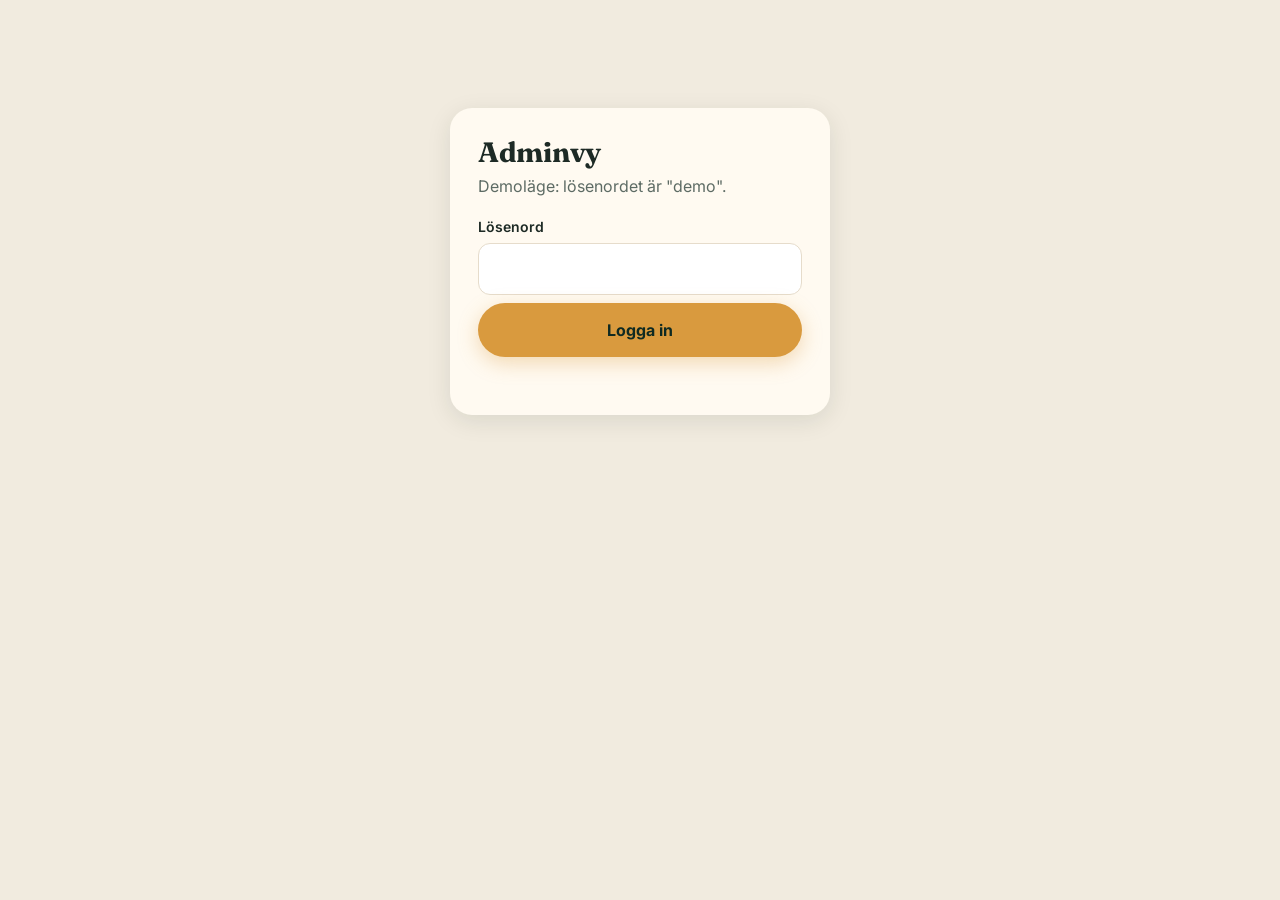
==== admin.html @ 9d67931b "Add files via upload" ====
<!DOCTYPE html>
<html lang="sv">
<head>
  <meta charset="utf-8">
  <meta name="viewport" content="width=device-width, initial-scale=1">
  <meta name="robots" content="noindex, nofollow">
  <meta name="theme-color" content="#0f2a22">
  <title>Admin – Röstresultat</title>
  <link rel="preconnect" href="https://fonts.googleapis.com">
  <link rel="preconnect" href="https://fonts.gstatic.com" crossorigin>
  <link href="https://fonts.googleapis.com/css2?family=Fraunces:opsz,wght@9..144,600;9..144,700&family=Inter:wght@400;600;700&display=swap" rel="stylesheet">
  <link rel="stylesheet" href="style.css">
  <style>
    body { background: #f1ebdf; }
    .login { max-width: 380px; margin: 12vh auto; background: var(--paper); border-radius: 22px; padding: 28px; box-shadow: var(--shadow); }
    .login h1 { font-size: 28px; }
    .login p { color: var(--muted); margin: 6px 0 18px; }
    label { font-size: 14px; font-weight: 600; display: block; margin-bottom: 6px; }
    input[type=password], input[type=text] {
      width: 100%; font: inherit; padding: 13px 14px; border-radius: 12px; border: 1.5px solid var(--line); background: #fff;
    }
    input:focus { outline: 2px solid var(--gold); border-color: var(--gold); }
    .err { color: var(--coral); font-weight: 600; font-size: 14px; min-height: 20px; margin-top: 10px; }
    .login .cta { width: 100%; margin-top: 8px; }

    .admin { display: none; padding: 24px 20px 60px; }
    .admin.show { display: block; }
    .admin-head { display: flex; flex-wrap: wrap; align-items: center; gap: 12px; margin-bottom: 20px; }
    .admin-head h1 { font-size: clamp(26px, 5vw, 34px); margin-right: auto; }
    .meta { font-size: 13px; color: var(--muted); }
    .btn {
      display: inline-flex; align-items: center; gap: 6px; border: 1.5px solid var(--jungle); background: #fff; color: var(--jungle);
      font-weight: 600; font-size: 14px; padding: 9px 14px; border-radius: 999px;
    }
    .btn.primary { background: var(--jungle); color: var(--cream); }
    .btn.danger { border-color: var(--coral); color: var(--coral); }
    .btn:disabled { opacity: .5; }

    .kpis { display: grid; gap: 12px; grid-template-columns: repeat(auto-fit, minmax(160px, 1fr)); margin-bottom: 20px; }
    .kpi { background: var(--paper); border-radius: 16px; padding: 16px 18px; border: 1px solid var(--line); }
    .kpi .v { font-family: var(--serif); font-size: 34px; font-weight: 700; line-height: 1.1; }
    .kpi .l { font-size: 13px; color: var(--muted); margin-top: 4px; }
    .status-dot { display: inline-block; width: 10px; height: 10px; border-radius: 50%; margin-right: 6px; vertical-align: middle; }

    .panel { background: var(--paper); border-radius: 18px; border: 1px solid var(--line); padding: 20px; margin-bottom: 20px; }
    .panel h2 { font-size: 22px; margin-bottom: 14px; }
    .panel-row { display: grid; gap: 20px; grid-template-columns: 1fr; }
    @media (min-width: 860px) { .panel-row { grid-template-columns: 1fr 1fr; } }

    .rank { list-style: none; padding: 0; margin: 0; display: grid; gap: 12px; }
    .rank li { display: grid; grid-template-columns: 28px 52px 1fr auto; gap: 12px; align-items: center; }
    .rank .pos { font-family: var(--serif); font-weight: 700; font-size: 20px; color: var(--muted); text-align: center; }
    .rank li:first-child .pos { color: var(--gold-dark); }
    .rank img { width: 52px; height: 52px; border-radius: 12px; object-fit: cover; }
    .rank .name { font-weight: 700; }
    .rank .bar { font-size: 13px; color: var(--muted); }
    .track { height: 8px; background: var(--cream); border-radius: 4px; margin-top: 6px; overflow: hidden; }
    .fill { height: 100%; background: var(--jungle); border-radius: 4px; transition: width .5s; }
    .rank li:first-child .fill { background: var(--gold); }
    .rank .num { text-align: right; }
    .rank .num b { font-family: var(--serif); font-size: 24px; display: block; line-height: 1; }
    .rank .num span { font-size: 12.5px; color: var(--muted); }
    .unknown { font-size: 11px; background: #f9dcd5; color: #7a2c1c; padding: 2px 6px; border-radius: 6px; margin-left: 6px; }

    table { width: 100%; border-collapse: collapse; font-size: 14px; }
    th, td { text-align: left; padding: 8px 6px; border-bottom: 1px solid var(--line); }
    th { font-size: 12px; text-transform: uppercase; letter-spacing: .06em; color: var(--muted); }
    td.r, th.r { text-align: right; }
    .muted { color: var(--muted); font-size: 13px; }
    .tools { display: flex; flex-wrap: wrap; gap: 10px; }

    .mod-toggle { display: flex; gap: 12px; align-items: flex-start; padding: 14px; border-radius: 14px; background: var(--cream); border: 1px solid var(--line); cursor: pointer; font-weight: 600; margin-bottom: 16px; }
    .mod-toggle input { width: 22px; height: 22px; accent-color: var(--jungle); margin: 0; flex-shrink: 0; }
    .mod-toggle small { display: block; font-weight: 400; color: var(--muted); font-size: 13px; margin-top: 2px; }
    .tabs { display: flex; gap: 6px; overflow-x: auto; margin-bottom: 14px; scrollbar-width: none; }
    .tabs button { flex-shrink: 0; border: 1.5px solid var(--line); background: #fff; border-radius: 999px; padding: 8px 14px; font-weight: 600; font-size: 14px; }
    .tabs button[aria-selected="true"] { background: var(--jungle); color: var(--cream); border-color: var(--jungle); }
    .tabs .count { opacity: .7; font-weight: 400; }
    .photo-admin-grid { display: grid; gap: 12px; grid-template-columns: repeat(auto-fill, minmax(135px, 1fr)); }
    .pa { background: #fff; border: 1px solid var(--line); border-radius: 14px; overflow: hidden; display: flex; flex-direction: column; }
    .pa a.img { display: block; aspect-ratio: 1; background: var(--line); }
    .pa img { width: 100%; height: 100%; object-fit: cover; }
    .pa .info { padding: 8px 10px; font-size: 13px; line-height: 1.35; flex: 1; }
    .pa .info b { display: block; font-size: 14px; }
    .pa .info .ig { color: var(--gold-dark); font-weight: 600; }
    .pa .acts { display: flex; border-top: 1px solid var(--line); }
    .pa .acts button { flex: 1; border: 0; background: transparent; padding: 10px 4px; font-weight: 700; font-size: 13.5px; }
    .pa .acts button + button { border-left: 1px solid var(--line); }
    .pa .acts .ok { color: var(--ok); }
    .pa .acts .no { color: var(--coral); }
    .pa .acts button:disabled { opacity: .4; }
    .pa-empty { grid-column: 1 / -1; color: var(--muted); padding: 18px 0; }
  </style>
</head>
<body>

  <div class="login" id="login">
    <h1>Adminvy</h1>
    <p id="loginNote">Logga in för att se röstresultaten.</p>
    <form id="loginForm">
      <label for="pw">Lösenord</label>
      <input type="password" id="pw" autocomplete="current-password" required>
      <button class="cta" type="submit" id="loginBtn">Logga in</button>
      <div class="err" id="loginErr" role="alert"></div>
    </form>
  </div>

  <div class="admin wrap" id="admin">
    <div class="admin-head">
      <h1 id="adminTitle">Röstresultat</h1>
      <span class="meta" id="updated"></span>
      <button class="btn" id="refreshBtn">Uppdatera</button>
      <button class="btn" id="logoutBtn">Logga ut</button>
    </div>

    <div class="kpis">
      <div class="kpi"><div class="v" id="kTotal">–</div><div class="l">Röster totalt</div></div>
      <div class="kpi"><div class="v" id="kDevices">–</div><div class="l">Unika mobiler</div></div>
      <div class="kpi"><div class="v" id="kAvg">–</div><div class="l">Röster per mobil (snitt)</div></div>
      <div class="kpi"><div class="v" id="kOpen" style="font-size:22px;padding-top:8px">–</div><div class="l">Röstning</div></div>
      <div class="kpi" id="kPendingBox" style="cursor:pointer"><div class="v" id="kPending">–</div><div class="l">Bilder att granska</div></div>
    </div>

    <div class="panel">
      <h2>Ställning per drink</h2>
      <ol class="rank" id="rank"></ol>
    </div>

    <div class="panel" id="photoPanel">
      <h2>Bilder</h2>
      <label class="mod-toggle"><input type="checkbox" id="modToggle">
        <span>Granska bilder innan de visas i bildflödet<small id="modHint"></small></span></label>
      <div class="tabs" role="tablist" id="photoTabs">
        <button role="tab" data-s="Väntar" aria-selected="true">Att granska <span class="count" id="cWait"></span></button>
        <button role="tab" data-s="Godkänd" aria-selected="false">I flödet <span class="count" id="cOk"></span></button>
        <button role="tab" data-s="Dold" aria-selected="false">Dolda <span class="count" id="cHid"></span></button>
        <button role="tab" data-s="Privat" aria-selected="false">Ej för flödet <span class="count" id="cPriv"></span></button>
      </div>
      <div class="photo-admin-grid" id="photoGrid"></div>
      <p class="muted" style="margin-top:12px">"Ej för flödet" är bilder där gästen inte har valt att visa bilden. De kan inte publiceras. Alla bilder finns i Drive-mappen "Planteray röstbilder".</p>
    </div>

    <div class="panel-row">
      <div class="panel">
        <h2>Per bar</h2>
        <table><thead><tr><th>Bar</th><th class="r">Röster</th><th class="r">Andel</th></tr></thead><tbody id="barTable"></tbody></table>
      </div>
      <div class="panel">
        <h2>Senaste röster</h2>
        <table><thead><tr><th>Tid</th><th>Drink</th><th>Mobil</th></tr></thead><tbody id="recent"></tbody></table>
        <p class="muted" id="perDevice" style="margin-top:12px"></p>
      </div>
    </div>

    <div class="panel">
      <h2>Exportera och hantera</h2>
      <div class="tools">
        <button class="btn primary" id="expSummary">Ladda ned resultat (CSV)</button>
        <button class="btn" id="expAll">Ladda ned alla röster (CSV)</button>
        <button class="btn" id="toggleOpen">Stäng röstningen</button>
        <button class="btn danger" id="resetBtn">Nollställ röster…</button>
      </div>
      <p class="muted" style="margin-top:12px">CSV-filerna öppnas direkt i Excel. Alla röster finns också i Google-kalkylarket under fliken "Röster". Nollställning flyttar rösterna till en arkivflik i kalkylarket, inget raderas.</p>
    </div>
  </div>

  <div class="sheet-backdrop" id="dlg" aria-hidden="true">
    <div class="sheet" role="dialog" aria-modal="true" aria-labelledby="dlgTitle">
      <div class="grab"></div>
      <h3 id="dlgTitle"></h3>
      <p id="dlgText"></p>
      <div id="dlgInputWrap" style="margin-top:16px;text-align:left">
        <label for="dlgInput" id="dlgLabel"></label>
        <input type="text" id="dlgInput" autocomplete="off" autocapitalize="characters">
      </div>
      <div class="actions">
        <button class="cta" id="dlgOk"></button>
        <button class="secondary" id="dlgCancel">Avbryt</button>
      </div>
    </div>
  </div>
  <div class="toast" id="toast" role="alert"></div>

  <script src="content.js"></script>
  <script src="api.js"></script>
  <script src="admin.js"></script>
</body>
</html>
---- style.css ----
/* Färger och typsnitt — ändra här för att justera utseendet */
:root {
  --jungle: #0f2a22;
  --jungle-2: #183d31;
  --cream: #f7f0e3;
  --paper: #fffaf1;
  --gold: #d99a3e;
  --gold-dark: #b37a26;
  --coral: #d9573f;
  --ink: #1d2a25;
  --muted: #5d6b64;
  --line: #e6dccb;
  --ok: #2f7d55;
  --radius: 18px;
  --shadow: 0 6px 24px rgba(15, 42, 34, .10);
  --serif: "Fraunces", Georgia, "Times New Roman", serif;
  --sans: "Inter", system-ui, -apple-system, "Segoe UI", Roboto, sans-serif;
}

* { box-sizing: border-box; }
html { scroll-behavior: smooth; scroll-padding-top: 76px; }
body {
  margin: 0;
  font-family: var(--sans);
  color: var(--ink);
  background: var(--cream);
  line-height: 1.5;
  -webkit-font-smoothing: antialiased;
}
img { max-width: 100%; display: block; }
a { color: inherit; }
button { font: inherit; cursor: pointer; }
h1, h2, h3 { font-family: var(--serif); line-height: 1.15; margin: 0; letter-spacing: -.01em; }

.wrap { max-width: 1080px; margin: 0 auto; padding: 0 20px; }

/* ---------- Topprad ---------- */
.topbar {
  position: sticky; top: 0; z-index: 20;
  background: rgba(15, 42, 34, .96);
  backdrop-filter: blur(8px);
  color: var(--cream);
}
.topbar .wrap { display: flex; align-items: center; gap: 12px; height: 60px; }
.brandmark { font-family: var(--serif); font-weight: 700; font-size: 18px; text-decoration: none; white-space: nowrap; }
.brandmark span { color: var(--gold); }
.nav { display: flex; gap: 4px; margin-left: auto; overflow-x: auto; scrollbar-width: none; }
.nav::-webkit-scrollbar { display: none; }
.nav a {
  text-decoration: none; font-size: 14px; padding: 8px 10px; border-radius: 999px;
  color: rgba(247, 240, 227, .85); white-space: nowrap;
}
.nav a:hover { background: rgba(255, 255, 255, .08); color: #fff; }
.votes-pill {
  display: flex; align-items: center; gap: 6px; flex-shrink: 0;
  background: rgba(255, 255, 255, .1); border-radius: 999px; padding: 6px 10px 6px 12px;
  font-size: 13px; font-weight: 600;
}
.dots { display: flex; gap: 4px; }
.dot { width: 10px; height: 10px; border-radius: 50%; background: var(--gold); transition: background .3s, transform .3s; }
.dot.used { background: rgba(255, 255, 255, .22); }
@media (max-width: 640px) {
  .nav { display: none; }
  .votes-pill { margin-left: auto; }
}

/* ---------- Hero ---------- */
.hero {
  background:
    radial-gradient(1200px 400px at 85% -10%, rgba(217, 154, 62, .35), transparent 60%),
    radial-gradient(600px 300px at -10% 110%, rgba(217, 87, 63, .25), transparent 60%),
    var(--jungle);
  color: var(--cream);
  padding: 48px 0 56px;
  overflow: hidden;
}
.eyebrow {
  display: inline-block; font-size: 12px; font-weight: 700; letter-spacing: .14em; text-transform: uppercase;
  color: var(--gold); margin-bottom: 14px;
}
.hero h1 { font-size: clamp(36px, 9vw, 64px); font-weight: 700; max-width: 14ch; }
.hero .tagline { font-family: var(--serif); font-style: italic; font-size: clamp(19px, 4.5vw, 24px); color: var(--gold); margin: 14px 0 0; }
.hero .intro { max-width: 52ch; margin: 18px 0 0; color: rgba(247, 240, 227, .88); font-size: 17px; }
.hero .period {
  display: inline-flex; align-items: center; gap: 8px; margin-top: 20px; font-size: 14px; font-weight: 600;
  padding: 8px 14px; border: 1px solid rgba(247, 240, 227, .25); border-radius: 999px;
}
.cta {
  display: inline-flex; align-items: center; justify-content: center; gap: 8px;
  background: var(--gold); color: var(--jungle); font-weight: 700; text-decoration: none;
  padding: 15px 26px; border-radius: 999px; border: 0; font-size: 16px; margin-top: 26px;
  box-shadow: 0 6px 20px rgba(217, 154, 62, .35);
}
.cta:active { transform: translateY(1px); }

/* ---------- Sektioner ---------- */
section.block { padding: 52px 0; }
.section-head { margin-bottom: 24px; }
.section-head h2 { font-size: clamp(28px, 6vw, 38px); }
.section-head p { color: var(--muted); margin: 8px 0 0; max-width: 60ch; }

/* Så röstar du */
.steps { display: grid; gap: 14px; grid-template-columns: repeat(auto-fit, minmax(220px, 1fr)); counter-reset: step; padding: 0; margin: 0; list-style: none; }
.step { background: var(--paper); border: 1px solid var(--line); border-radius: var(--radius); padding: 20px; position: relative; }
.step::before {
  counter-increment: step; content: counter(step);
  display: grid; place-items: center; width: 34px; height: 34px; border-radius: 50%;
  background: var(--jungle); color: var(--gold); font-family: var(--serif); font-weight: 700; margin-bottom: 12px;
}
.step h3 { font-size: 19px; }
.step p { margin: 6px 0 0; color: var(--muted); font-size: 15px; }

.brand-box {
  margin-top: 18px; background: var(--jungle-2); color: var(--cream); border-radius: var(--radius);
  padding: 22px; display: grid; gap: 6px;
}
.brand-box h3 { color: var(--gold); font-size: 20px; }
.brand-box p { margin: 0; color: rgba(247, 240, 227, .85); }

/* Statusbanner */
.banner {
  display: none; margin: 0 0 20px; padding: 14px 16px; border-radius: 14px; font-weight: 600; font-size: 15px;
  background: #fdecc8; color: #6b4a12; border: 1px solid #f0d08c;
}
.banner.show { display: block; }
.banner.done { background: #dff1e6; color: #1e5a3b; border-color: #b6dcc4; }
.banner.closed { background: #f9dcd5; color: #7a2c1c; border-color: #efb7a9; }
.banner.demo { background: #e9e4ff; color: #3d2f86; border-color: #cfc5ff; }

/* ---------- Drinkkort ---------- */
.drink-grid { display: grid; gap: 20px; grid-template-columns: repeat(auto-fill, minmax(280px, 1fr)); }
.drink {
  background: var(--paper); border-radius: var(--radius); overflow: hidden; box-shadow: var(--shadow);
  display: flex; flex-direction: column; border: 2px solid transparent; transition: border-color .3s;
}
.drink.voted { border-color: var(--ok); }
.drink .photo { position: relative; aspect-ratio: 4 / 3; background: var(--line); }
.drink .photo img { width: 100%; height: 100%; object-fit: cover; }
.voted-badge {
  position: absolute; top: 12px; left: 12px; background: var(--ok); color: #fff; font-size: 13px; font-weight: 700;
  padding: 6px 10px; border-radius: 999px; display: none; align-items: center; gap: 6px;
}
.drink.voted .voted-badge { display: inline-flex; }
.drink .body { padding: 18px 18px 20px; display: flex; flex-direction: column; gap: 10px; flex: 1; }
.drink h3 { font-size: 24px; }
.bar-link {
  display: inline-flex; align-items: center; gap: 8px; font-size: 14px; font-weight: 600; color: var(--muted);
  text-decoration: none;
}
.bar-link img { width: 26px; height: 26px; border-radius: 50%; object-fit: cover; }
.drink .desc { margin: 0; color: var(--ink); font-size: 15px; }
.chips { display: flex; flex-wrap: wrap; gap: 6px; padding: 0; margin: 0; list-style: none; }
.chips li { font-size: 12.5px; background: var(--cream); border: 1px solid var(--line); padding: 4px 10px; border-radius: 999px; }
.vote-btn {
  margin-top: auto; width: 100%; min-height: 52px; border: 0; border-radius: 14px;
  background: var(--jungle); color: var(--cream); font-weight: 700; font-size: 16px;
  display: flex; align-items: center; justify-content: center; gap: 8px; transition: background .2s;
}
.vote-btn:hover { background: var(--jungle-2); }
.vote-btn:disabled { cursor: not-allowed; background: #c9c2b4; color: #6e675b; }
.drink.voted .vote-btn { background: transparent; color: var(--ok); border: 2px solid var(--ok); }

/* ---------- Barer ---------- */
.bar-list { display: grid; gap: 16px; grid-template-columns: repeat(auto-fill, minmax(300px, 1fr)); }
.bar-card {
  background: var(--paper); border: 1px solid var(--line); border-radius: var(--radius); padding: 20px;
  display: grid; grid-template-columns: 64px 1fr; gap: 14px; align-items: start;
}
.bar-card .logo { width: 64px; height: 64px; border-radius: 50%; object-fit: cover; background: var(--line); }
.bar-card h3 { font-size: 21px; }
.bar-card .city { font-size: 13px; font-weight: 700; letter-spacing: .08em; text-transform: uppercase; color: var(--gold-dark); margin-top: 2px; }
.bar-card p { margin: 8px 0 0; font-size: 15px; color: var(--muted); }
.bar-card .links { display: flex; flex-wrap: wrap; gap: 8px; margin-top: 12px; }
.pill-link {
  display: inline-flex; align-items: center; gap: 6px; text-decoration: none; font-size: 13.5px; font-weight: 600;
  padding: 7px 12px; border-radius: 999px; border: 1px solid var(--line); background: #fff;
}
.pill-link:hover { border-color: var(--jungle); }
.bar-card .drink-ref { margin-top: 10px; font-size: 14px; }
.bar-card .drink-ref a { font-weight: 700; color: var(--jungle); }

/* ---------- Instagramvägg ---------- */
.wall { background: var(--jungle); color: var(--cream); }
.wall .section-head p { color: rgba(247, 240, 227, .75); }
.wall-grid { display: grid; gap: 12px; grid-template-columns: repeat(auto-fill, minmax(150px, 1fr)); }
.wall-item {
  display: flex; flex-direction: column; align-items: center; text-align: center; gap: 10px; text-decoration: none;
  background: rgba(255, 255, 255, .05); border: 1px solid rgba(255, 255, 255, .1); border-radius: var(--radius);
  padding: 20px 12px; transition: background .2s, transform .2s;
}
.wall-item:hover { background: rgba(255, 255, 255, .1); transform: translateY(-2px); }
.wall-item img { width: 84px; height: 84px; border-radius: 50%; object-fit: cover; background: rgba(255, 255, 255, .1); }
.wall-item .n { font-family: var(--serif); font-size: 16px; font-weight: 600; }
.wall-item .ig { color: var(--gold); font-size: 14px; font-weight: 600; display: inline-flex; align-items: center; gap: 5px; word-break: break-all; }

footer { padding: 32px 0 110px; text-align: center; color: var(--muted); font-size: 13px; }

/* Flytande röstknapp på mobil */
.float-cta {
  position: fixed; left: 50%; bottom: 16px; transform: translateX(-50%) translateY(120px);
  z-index: 15; transition: transform .3s; margin: 0; white-space: nowrap;
}
.float-cta.show { transform: translateX(-50%) translateY(0); }

/* ---------- Bildflöde ---------- */
.feed-section { padding-top: 8px; }
.filter-chips { display: flex; gap: 8px; overflow-x: auto; padding: 2px 0 14px; scrollbar-width: none; }
.filter-chips::-webkit-scrollbar { display: none; }
.filter-chips button {
  flex-shrink: 0; border: 1.5px solid var(--line); background: var(--paper); color: var(--ink);
  font-size: 14px; font-weight: 600; padding: 8px 14px; border-radius: 999px;
}
.filter-chips button[aria-pressed="true"] { background: var(--jungle); border-color: var(--jungle); color: var(--cream); }
.feed-grid { display: grid; gap: 10px; grid-template-columns: repeat(2, 1fr); }
@media (min-width: 640px) { .feed-grid { grid-template-columns: repeat(3, 1fr); gap: 14px; } }
@media (min-width: 960px) { .feed-grid { grid-template-columns: repeat(4, 1fr); } }
.feed-item {
  position: relative; aspect-ratio: 1; border-radius: 14px; overflow: hidden; background: var(--line);
  border: 0; padding: 0; text-align: left; display: block; width: 100%;
}
.feed-item img { width: 100%; height: 100%; object-fit: cover; transition: transform .3s; }
.feed-item:hover img { transform: scale(1.03); }
.feed-item .cap {
  position: absolute; inset: auto 0 0 0; padding: 28px 10px 9px; color: #fff;
  background: linear-gradient(transparent, rgba(10, 25, 20, .85));
  display: flex; flex-direction: column; gap: 1px; font-size: 12.5px; line-height: 1.3;
}
.feed-item .cap b { font-family: var(--serif); font-size: 15px; font-weight: 600; }
.feed-item .cap .who { color: var(--gold); font-weight: 600; overflow: hidden; text-overflow: ellipsis; white-space: nowrap; }
.feed-empty {
  grid-column: 1 / -1; background: var(--paper); border: 1.5px dashed var(--line); border-radius: var(--radius);
  padding: 32px 20px; text-align: center; color: var(--muted);
}
.feed-empty b { display: block; font-family: var(--serif); color: var(--ink); font-size: 20px; margin-bottom: 4px; }
.more-btn {
  margin-top: 18px; border: 1.5px solid var(--jungle); background: transparent; color: var(--jungle);
  font-weight: 700; padding: 12px 22px; border-radius: 999px;
}
.lightbox-img { width: 100%; max-height: 60vh; object-fit: contain; border-radius: 16px; background: #000; margin-bottom: 14px; }

/* ---------- Fotosteg vid röstning ---------- */
.photo-step { margin-top: 18px; text-align: left; }
.photo-drop {
  position: relative; display: flex; flex-direction: column; align-items: center; justify-content: center; gap: 8px;
  width: 100%; min-height: 150px; border: 2px dashed var(--gold); border-radius: 18px; background: #fff7ea;
  color: var(--jungle); font-weight: 700; font-size: 16px; cursor: pointer; text-align: center; padding: 18px;
}
.photo-drop small { font-weight: 400; color: var(--muted); font-size: 13px; }
.photo-drop input { position: absolute; width: 1px; height: 1px; opacity: 0; }
.photo-drop:focus-within { outline: 3px solid var(--gold); outline-offset: 2px; }
.photo-preview { position: relative; border-radius: 18px; overflow: hidden; background: #000; }
.photo-preview img { width: 100%; max-height: 260px; object-fit: contain; }
.photo-preview .retake {
  position: absolute; right: 10px; bottom: 10px; background: rgba(255, 255, 255, .95); color: var(--jungle);
  border: 0; border-radius: 999px; padding: 8px 14px; font-weight: 700; font-size: 14px; cursor: pointer;
  display: inline-flex; align-items: center; gap: 6px;
}
.photo-preview .retake input { position: absolute; width: 1px; height: 1px; opacity: 0; }
.photo-note { font-size: 12.5px; color: var(--muted); margin: 8px 2px 0; }
.opt-row {
  display: flex; gap: 12px; align-items: flex-start; margin-top: 16px; padding: 14px; border-radius: 14px;
  background: var(--cream); border: 1px solid var(--line); cursor: pointer; font-size: 15px; font-weight: 600;
}
.opt-row input { width: 22px; height: 22px; accent-color: var(--jungle); flex-shrink: 0; margin: 0; }
.opt-row small { display: block; font-weight: 400; color: var(--muted); font-size: 13px; margin-top: 2px; }
.ig-field { margin-top: 12px; display: none; }
.ig-field.show { display: block; }
.ig-field label { font-size: 14px; font-weight: 600; display: block; margin-bottom: 6px; }
.ig-input { display: flex; align-items: center; border: 1.5px solid var(--line); border-radius: 12px; background: #fff; overflow: hidden; }
.ig-input:focus-within { border-color: var(--gold); outline: 2px solid var(--gold); }
.ig-input span { padding: 0 4px 0 14px; color: var(--muted); font-weight: 600; }
.ig-input input { border: 0; outline: 0; font: inherit; font-size: 16px; padding: 13px 14px 13px 0; flex: 1; min-width: 0; background: transparent; }
.field-err { color: var(--coral); font-size: 13px; font-weight: 600; margin-top: 6px; min-height: 0; }

/* ---------- Dialog (bottom sheet) ---------- */
.sheet-backdrop {
  position: fixed; inset: 0; background: rgba(10, 25, 20, .55); z-index: 50;
  display: flex; align-items: flex-end; justify-content: center;
  opacity: 0; pointer-events: none; transition: opacity .2s;
}
.sheet-backdrop.open { opacity: 1; pointer-events: auto; }
.sheet {
  background: var(--paper); width: 100%; max-width: 480px; border-radius: 24px 24px 0 0;
  padding: 10px 22px calc(24px + env(safe-area-inset-bottom)); transform: translateY(100%); transition: transform .28s ease;
  text-align: center; max-height: 94vh; max-height: 94dvh; overflow-y: auto; overscroll-behavior: contain;
}
.sheet-backdrop.open .sheet { transform: translateY(0); }
@media (min-width: 560px) {
  .sheet-backdrop { align-items: center; }
  .sheet { border-radius: 24px; }
}
.sheet .grab { width: 40px; height: 5px; border-radius: 3px; background: var(--line); margin: 0 auto 16px; }
.sheet .thumb { width: 96px; height: 96px; border-radius: 20px; object-fit: cover; margin: 0 auto 14px; }
.sheet h3 { font-size: 24px; }
.sheet p { color: var(--muted); margin: 8px 0 0; }
.sheet .actions { display: grid; gap: 10px; margin-top: 22px; }
.sheet .secondary { background: transparent; border: 0; color: var(--muted); padding: 12px; font-weight: 600; }
.sheet .cta { margin-top: 0; width: 100%; }
.sheet .cta:disabled { opacity: .6; }
.check {
  width: 72px; height: 72px; border-radius: 50%; background: var(--ok); color: #fff; margin: 4px auto 14px;
  display: grid; place-items: center; animation: pop .4s ease;
}
.sheet .dots { justify-content: center; margin-top: 14px; }
.sheet .dot { width: 14px; height: 14px; }
.sheet .dot.used { background: var(--line); }
@keyframes pop { 0% { transform: scale(.4); opacity: 0; } 70% { transform: scale(1.1); } 100% { transform: scale(1); opacity: 1; } }

.spinner { width: 18px; height: 18px; border: 2.5px solid currentColor; border-right-color: transparent; border-radius: 50%; animation: spin .7s linear infinite; }
@keyframes spin { to { transform: rotate(360deg); } }

.toast {
  position: fixed; left: 50%; top: 72px; transform: translate(-50%, -20px); opacity: 0; z-index: 60;
  background: var(--jungle); color: var(--cream); padding: 12px 18px; border-radius: 12px; font-weight: 600; font-size: 14px;
  transition: all .25s; max-width: calc(100% - 32px); text-align: center; pointer-events: none;
}
.toast.show { opacity: 1; transform: translate(-50%, 0); }

.sr-only { position: absolute; width: 1px; height: 1px; overflow: hidden; clip: rect(0 0 0 0); white-space: nowrap; }

@media (prefers-reduced-motion: reduce) {
  * { transition: none !important; animation: none !important; }
  html { scroll-behavior: auto; }
}
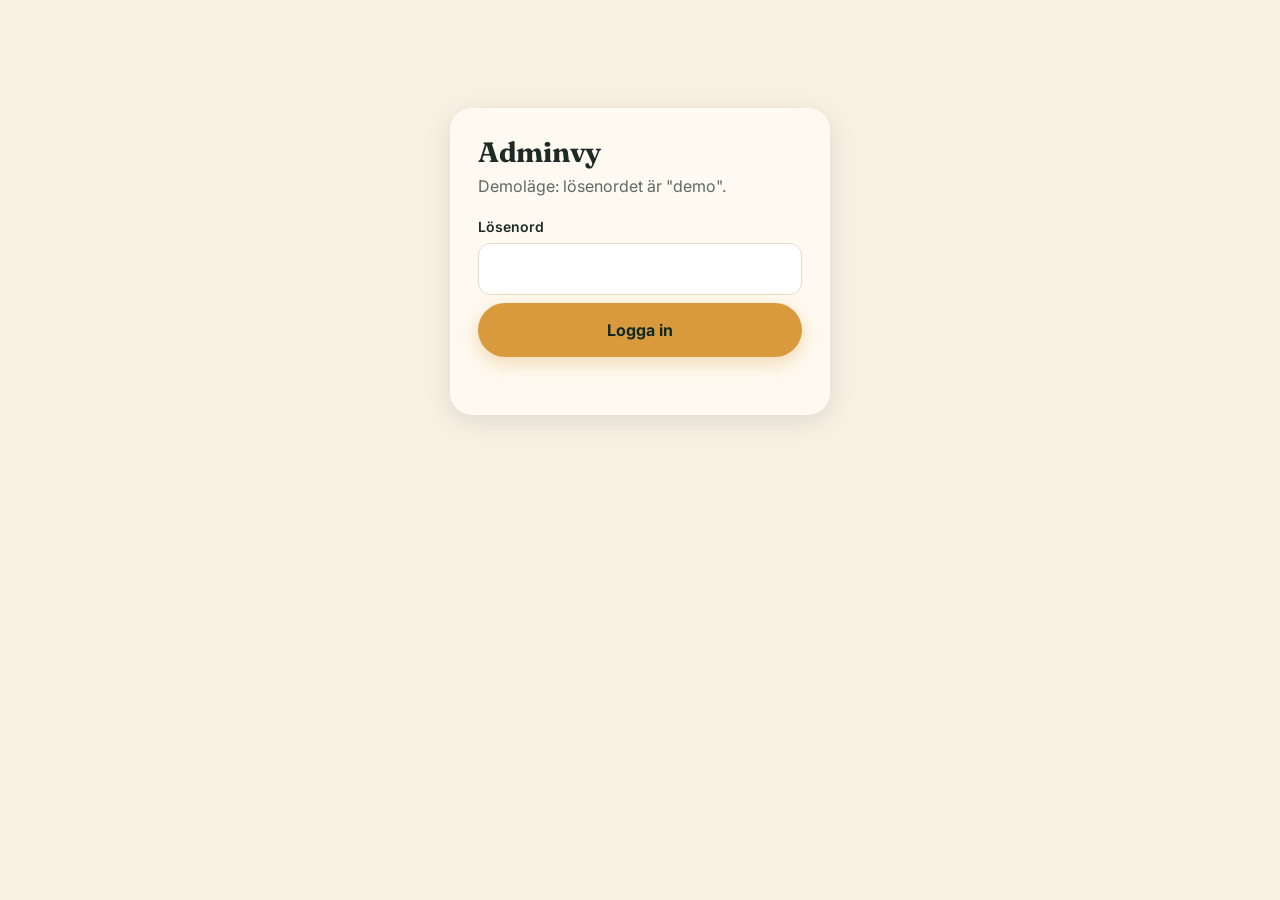
==== commit 19ad0c25: "Uppdatera admin, app, content och style" ====
--- a/admin.html
+++ b/admin.html
@@ -11,7 +11,6 @@
   <link href="https://fonts.googleapis.com/css2?family=Fraunces:opsz,wght@9..144,600;9..144,700&family=Inter:wght@400;600;700&display=swap" rel="stylesheet">
   <link rel="stylesheet" href="style.css">
   <style>
-    body { background: #f1ebdf; }
     .login { max-width: 380px; margin: 12vh auto; background: var(--paper); border-radius: 22px; padding: 28px; box-shadow: var(--shadow); }
     .login h1 { font-size: 28px; }
     .login p { color: var(--muted); margin: 6px 0 18px; }
--- a/style.css
+++ b/style.css
@@ -26,6 +26,13 @@
   background: var(--cream);
   line-height: 1.5;
   -webkit-font-smoothing: antialiased;
+  position: relative;
+}
+/* Bakgrundsbild. Ligger fast bakom sidan, så den inte sträcks ut på långa sidor.
+   Byt bild genom att ersätta images/bakgrund.jpg. */
+body::before {
+  content: ""; position: fixed; inset: 0; z-index: -1; pointer-events: none;
+  background: var(--cream) url("images/bakgrund.jpg") center / cover no-repeat;
 }
 img { max-width: 100%; display: block; }
 a { color: inherit; }
@@ -35,41 +42,47 @@
 .wrap { max-width: 1080px; margin: 0 auto; padding: 0 20px; }
 
 /* ---------- Topprad ---------- */
+/* Menyfältet: akvarellhimmel. Byt bild genom att ersätta images/meny-himmel.jpg */
 .topbar {
   position: sticky; top: 0; z-index: 20;
-  background: rgba(15, 42, 34, .96);
-  backdrop-filter: blur(8px);
-  color: var(--cream);
+  background: #f3c3a6 url("images/meny-himmel.jpg") center 35% / cover no-repeat;
+  color: var(--jungle);
+  box-shadow: 0 2px 12px rgba(120, 60, 30, .18);
 }
 .topbar .wrap { display: flex; align-items: center; gap: 12px; height: 60px; }
 .brandmark { font-family: var(--serif); font-weight: 700; font-size: 18px; text-decoration: none; white-space: nowrap; }
-.brandmark span { color: var(--gold); }
+.brandmark span { color: #9a3b1f; }
 .nav { display: flex; gap: 4px; margin-left: auto; overflow-x: auto; scrollbar-width: none; }
 .nav::-webkit-scrollbar { display: none; }
 .nav a {
   text-decoration: none; font-size: 14px; padding: 8px 10px; border-radius: 999px;
-  color: rgba(247, 240, 227, .85); white-space: nowrap;
-}
-.nav a:hover { background: rgba(255, 255, 255, .08); color: #fff; }
+  color: var(--jungle); font-weight: 600; white-space: nowrap;
+}
+.nav a:hover { background: rgba(255, 255, 255, .45); color: var(--jungle); }
 .votes-pill {
   display: flex; align-items: center; gap: 6px; flex-shrink: 0;
-  background: rgba(255, 255, 255, .1); border-radius: 999px; padding: 6px 10px 6px 12px;
-  font-size: 13px; font-weight: 600;
+  background: rgba(255, 255, 255, .55); border-radius: 999px; padding: 6px 10px 6px 12px;
+  font-size: 13px; font-weight: 700; color: var(--jungle);
 }
 .dots { display: flex; gap: 4px; }
 .dot { width: 10px; height: 10px; border-radius: 50%; background: var(--gold); transition: background .3s, transform .3s; }
 .dot.used { background: rgba(255, 255, 255, .22); }
+.topbar .dot { background: var(--jungle); }
+.topbar .dot.used { background: rgba(15, 42, 34, .18); }
 @media (max-width: 640px) {
   .nav { display: none; }
   .votes-pill { margin-left: auto; }
 }
 
 /* ---------- Hero ---------- */
+/* Bakgrund bakom titeln: mönsterbild med mörk toning så att texten går att läsa.
+   Byt bild genom att ersätta images/hero-monster.jpg. Justera toningen med siffrorna
+   efter rgba (0 = genomskinligt, 1 = helt mörkt). */
 .hero {
   background:
-    radial-gradient(1200px 400px at 85% -10%, rgba(217, 154, 62, .35), transparent 60%),
-    radial-gradient(600px 300px at -10% 110%, rgba(217, 87, 63, .25), transparent 60%),
-    var(--jungle);
+    linear-gradient(100deg, rgba(242, 226, 184, .92) 0%, rgba(242, 226, 184, .78) 42%, rgba(242, 226, 184, .15) 100%),
+    url("images/hero-monster.jpg") center / cover no-repeat,
+    #f2e2b8;
   color: var(--cream);
   padding: 48px 0 56px;
   overflow: hidden;
@@ -77,6 +90,14 @@
 .eyebrow {
   display: inline-block; font-size: 12px; font-weight: 700; letter-spacing: .14em; text-transform: uppercase;
   color: var(--gold); margin-bottom: 14px;
+}
+@media (max-width: 640px) {
+  .hero {
+    background:
+      linear-gradient(180deg, rgba(242, 226, 184, .55) 0%, rgba(242, 226, 184, .86) 35%, rgba(242, 226, 184, .90) 100%),
+      url("images/hero-monster.jpg") center / cover no-repeat,
+      #f2e2b8;
+  }
 }
 .hero h1 { font-size: clamp(36px, 9vw, 64px); font-weight: 700; max-width: 14ch; }
 .hero .tagline { font-family: var(--serif); font-style: italic; font-size: clamp(19px, 4.5vw, 24px); color: var(--gold); margin: 14px 0 0; }
@@ -116,6 +137,7 @@
 }
 .brand-box h3 { color: var(--gold); font-size: 20px; }
 .brand-box p { margin: 0; color: rgba(247, 240, 227, .85); }
+.brand-box a { color: var(--gold); font-weight: 600; text-underline-offset: 3px; }
 
 /* Statusbanner */
 .banner {
@@ -322,3 +344,10 @@
   * { transition: none !important; animation: none !important; }
   html { scroll-behavior: auto; }
 }
+
+/* Mörk text i titelytan så att den syns mot den ljusa beige toningen */
+.hero { color: var(--jungle); }
+.hero .eyebrow { color: #9a3b1f; }
+.hero .tagline { color: #9a3b1f; }
+.hero .intro { color: #2b3a33; }
+.hero .period { border-color: rgba(15, 42, 34, .35); }
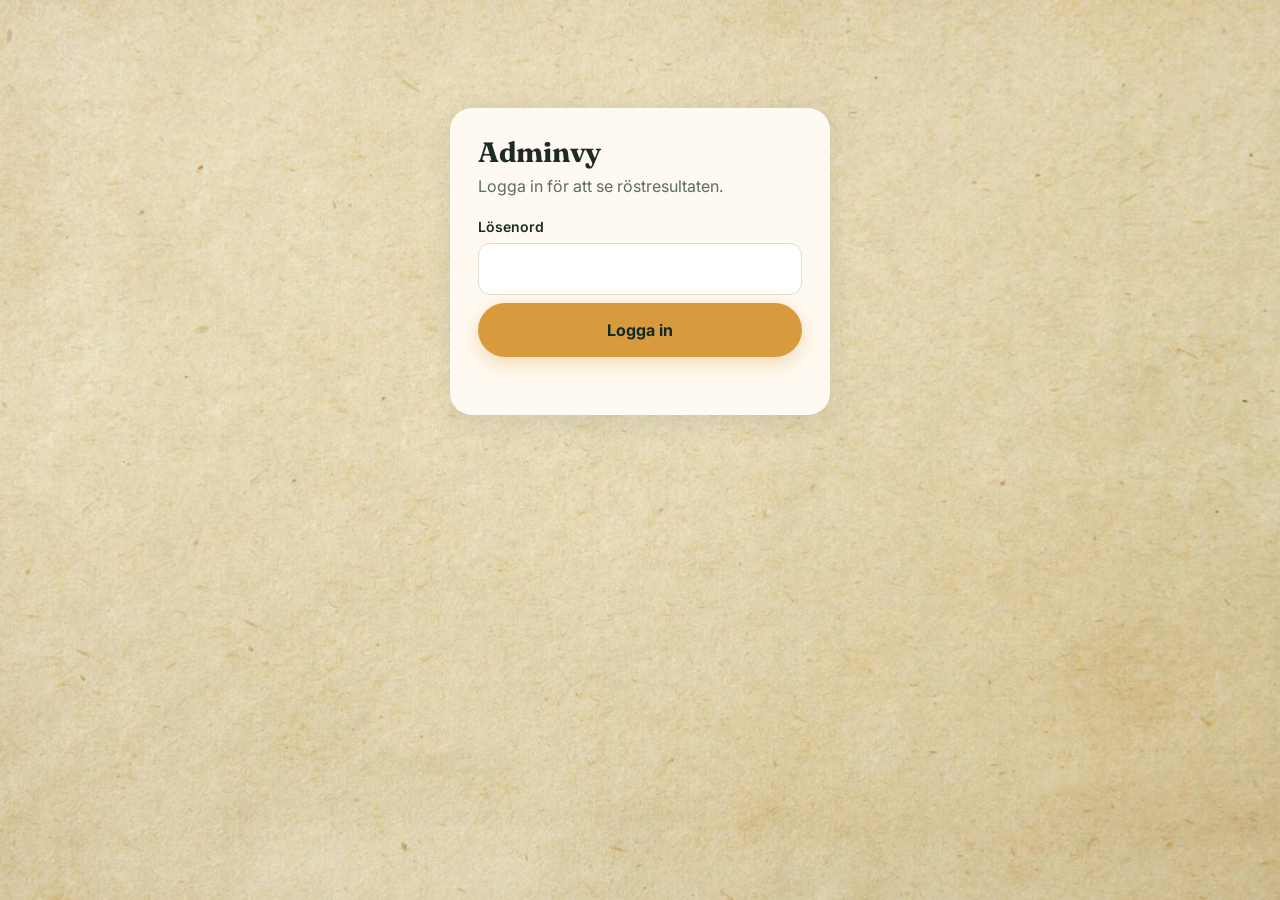
==== commit b85c0b5e: "Uppdatera webbplatsfiler från zip" ====
--- a/admin.html
+++ b/admin.html
@@ -139,6 +139,21 @@
       <p class="muted" style="margin-top:12px">"Ej för flödet" är bilder där gästen inte har valt att visa bilden. De kan inte publiceras. Alla bilder finns i Drive-mappen "Planteray röstbilder".</p>
     </div>
 
+    <div class="panel" id="prizePanel">
+      <h2>Tävlingen: Planteray-kit</h2>
+      <p class="muted" style="margin:-6px 0 14px">Instagram-konton som har använts på röster för minst 3 olika drinkar. Kontrollera själv på Instagram att de har taggat baren innan du lottar ut vinnaren.</p>
+      <div class="kpis" style="margin-bottom:14px">
+        <div class="kpi"><div class="v" id="pQual">–</div><div class="l">Är med i tävlingen</div></div>
+        <div class="kpi"><div class="v" id="pAlmost">–</div><div class="l">Har Instagram på färre än 3 drinkar</div></div>
+      </div>
+      <table><thead><tr><th>Instagram</th><th>Barer</th><th class="r">Senaste röst</th></tr></thead><tbody id="prizeTable"></tbody></table>
+      <div class="tools" style="margin-top:14px">
+        <button class="btn primary" id="expPrize">Ladda ned deltagarlista (CSV)</button>
+        <button class="btn" id="drawBtn">Lotta fram en vinnare</button>
+      </div>
+      <p id="drawResult" style="margin-top:12px;font-weight:700"></p>
+    </div>
+
     <div class="panel-row">
       <div class="panel">
         <h2>Per bar</h2>
--- a/style.css
+++ b/style.css
@@ -80,13 +80,15 @@
    efter rgba (0 = genomskinligt, 1 = helt mörkt). */
 .hero {
   background:
-    linear-gradient(100deg, rgba(242, 226, 184, .92) 0%, rgba(242, 226, 184, .78) 42%, rgba(242, 226, 184, .15) 100%),
+    linear-gradient(90deg, rgba(242, 226, 184, .25) 0%, rgba(242, 226, 184, .88) 22%, rgba(242, 226, 184, .92) 50%, rgba(242, 226, 184, .88) 78%, rgba(242, 226, 184, .25) 100%),
     url("images/hero-monster.jpg") center / cover no-repeat,
     #f2e2b8;
   color: var(--cream);
   padding: 48px 0 56px;
   overflow: hidden;
 }
+.hero-logo { width: 228px; height: auto; margin: 0 auto 22px; }
+@media (min-width: 640px) { .hero-logo { width: 288px; } }
 .eyebrow {
   display: inline-block; font-size: 12px; font-weight: 700; letter-spacing: .14em; text-transform: uppercase;
   color: var(--gold); margin-bottom: 14px;
@@ -351,3 +353,83 @@
 .hero .tagline { color: #9a3b1f; }
 .hero .intro { color: #2b3a33; }
 .hero .period { border-color: rgba(15, 42, 34, .35); }
+
+/* ---------- Åldersspärr ---------- */
+.age-gate {
+  position: fixed; inset: 0; z-index: 100;
+  display: flex; align-items: center; justify-content: center; padding: 20px;
+  background:
+    linear-gradient(rgba(242, 226, 184, .82), rgba(242, 226, 184, .9)),
+    url("images/hero-monster.jpg") center / cover no-repeat,
+    #f2e2b8;
+  overflow-y: auto;
+}
+html.age-ok .age-gate { display: none; }
+html:not(.age-ok) body { overflow: hidden; }
+.age-card {
+  width: 100%; max-width: 420px; background: var(--paper); border-radius: 24px;
+  padding: 30px 24px 22px; text-align: center; box-shadow: 0 20px 60px rgba(60, 40, 10, .25);
+}
+.age-brand { font-family: var(--serif); font-weight: 700; font-size: 26px; color: var(--jungle); margin-bottom: 18px; }
+.age-brand span { color: #9a3b1f; }
+.age-card h2 { font-size: 28px; color: var(--jungle); }
+.age-card p { color: var(--muted); margin: 10px 0 0; }
+.age-actions { display: grid; gap: 10px; margin-top: 22px; }
+.age-actions .cta { margin-top: 0; width: 100%; }
+.age-no {
+  width: 100%; border: 1.5px solid var(--line); background: #fff; color: var(--ink);
+  font-weight: 600; padding: 14px; border-radius: 999px; font-size: 15px;
+}
+#ageDenied .age-no { margin-top: 20px; }
+.age-small { font-size: 12.5px !important; margin-top: 18px !important; }
+.age-card button:focus:not(:focus-visible) { outline: none; }
+
+/* Centrerad titelyta */
+.hero .wrap { text-align: center; }
+.hero h1 { margin-left: auto; margin-right: auto; }
+.hero .intro { margin-left: auto; margin-right: auto; }
+#sa-rostar-du .section-head { text-align: center; }
+#drinkar .section-head { text-align: center; }
+#drinkar .section-head p { margin-left: auto; margin-right: auto; }
+#bilder .section-head { text-align: center; }
+#bilder .section-head p { margin-left: auto; margin-right: auto; }
+#barer .section-head { text-align: center; }
+#barer .section-head p { margin-left: auto; margin-right: auto; }
+#folj .section-head { text-align: center; }
+#folj .section-head p { margin-left: auto; margin-right: auto; }
+/* Loggorna centreras oavsett hur många barer som är med */
+.wall-grid { display: flex; flex-wrap: wrap; justify-content: center; }
+.wall-item { flex: 0 1 170px; min-width: 140px; }
+@media (max-width: 640px) { .wall-item { flex: 0 1 calc(50% - 6px); min-width: 0; } }
+
+/* ---------- Tävlingsruta: Vinn ett Planteray-kit ---------- */
+.prize {
+  max-width: 620px; margin: 0 auto 24px; text-align: center; background: var(--paper);
+  border: 2px solid var(--gold); border-radius: var(--radius); padding: 22px 20px 20px;
+  box-shadow: 0 8px 28px rgba(179, 122, 38, .18);
+}
+.prize-icon {
+  width: 56px; height: 56px; border-radius: 50%; margin: -50px auto 10px; display: grid; place-items: center;
+  background: var(--gold); color: var(--jungle); box-shadow: 0 4px 14px rgba(179, 122, 38, .35);
+}
+.prize h3 { font-size: 24px; color: #9a3b1f; }
+.prize p { margin: 8px auto 0; color: var(--ink); max-width: 46ch; }
+.prize-steps { display: flex; flex-wrap: wrap; justify-content: center; gap: 8px; margin-top: 14px; }
+.prize-steps span {
+  display: inline-flex; align-items: center; gap: 6px; font-size: 13.5px; font-weight: 600;
+  padding: 6px 12px; border-radius: 999px; background: var(--cream); border: 1px solid var(--line);
+}
+.prize-steps span.done { background: #dff1e6; border-color: #b6dcc4; color: #1e5a3b; }
+#drinkGrid + .prize { margin-top: 56px; margin-bottom: 0; }
+.ig-field.always { display: block; margin-top: 16px; }
+.ig-hint { font-size: 12.5px; color: var(--muted); margin: 6px 2px 0; }
+
+/* Långt namn i menyfältet: mindre text på smala mobiler */
+.brandmark { min-width: 0; overflow: hidden; text-overflow: ellipsis; }
+@media (max-width: 400px) { .brandmark { font-size: 15px; } .votes-pill { padding: 5px 8px 5px 10px; } }
+@media (max-width: 350px) { .brandmark { font-size: 12.5px; } .topbar .wrap { gap: 8px; } }
+
+/* Rubriken i titelytan: första delen på en rad, platsnamnet stort under */
+.hero h1 .name-1 { display: block; white-space: nowrap; font-size: clamp(22px, 8.6vw, 64px); }
+.hero h1 .name-2 { display: block; font-size: clamp(44px, 13vw, 88px); line-height: 1.05; margin-top: 4px; }
+.hero h1:has(.name-1) { max-width: none; }
